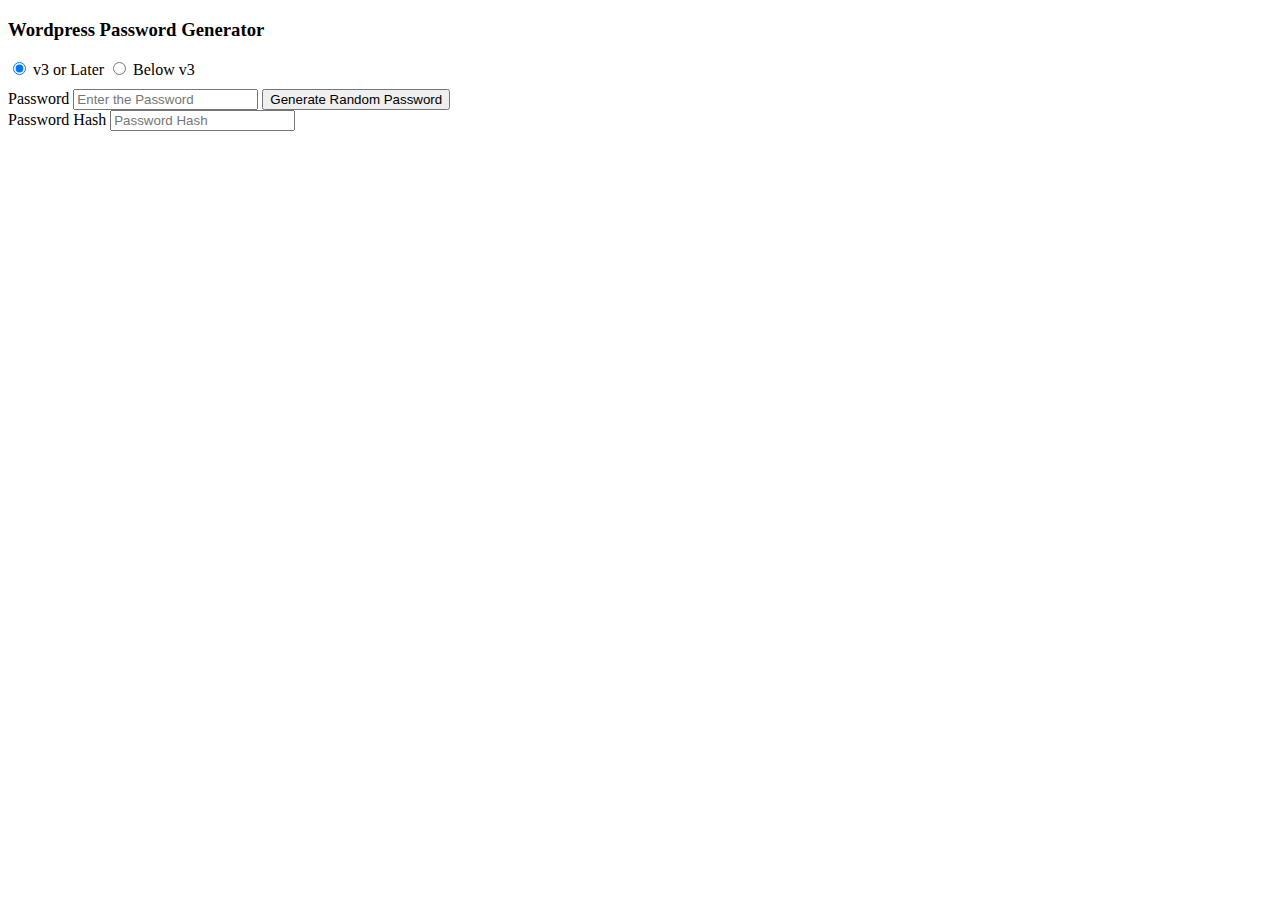
==== wordpress.html @ 223a2c2a "Added Landing Page" ====
<!-- Theme URL: https://codepen.io/aaroniker/pen/qLvXKy -->
<!DOCTYPE html>
<html lang="en">
	<head>
		<meta charset="UTF-8">
		<title>Wordpress Password Hash Generator</title>
		<link rel="stylesheet" href="styles.css">
		<link href="https://fonts.googleapis.com/css?family=Encode+Sans:400,500,600,700" rel="stylesheet">
		<link rel="apple-touch-icon" sizes="57x57" href="favicon/apple-icon-57x57.png">
		<link rel="apple-touch-icon" sizes="60x60" href="favicon/apple-icon-60x60.png">
		<link rel="apple-touch-icon" sizes="72x72" href="favicon/apple-icon-72x72.png">
		<link rel="apple-touch-icon" sizes="76x76" href="favicon/apple-icon-76x76.png">
		<link rel="apple-touch-icon" sizes="114x114" href="favicon/apple-icon-114x114.png">
		<link rel="apple-touch-icon" sizes="120x120" href="favicon/apple-icon-120x120.png">
		<link rel="apple-touch-icon" sizes="144x144" href="favicon/apple-icon-144x144.png">
		<link rel="apple-touch-icon" sizes="152x152" href="favicon/apple-icon-152x152.png">
		<link rel="apple-touch-icon" sizes="180x180" href="favicon/apple-icon-180x180.png">
		<link rel="icon" type="image/png" sizes="192x192"  href="favicon/android-icon-192x192.png">
		<link rel="icon" type="image/png" sizes="32x32" href="favicon/favicon-32x32.png">
		<link rel="icon" type="image/png" sizes="96x96" href="favicon/favicon-96x96.png">
		<link rel="icon" type="image/png" sizes="16x16" href="favicon/favicon-16x16.png">
		<link rel="manifest" href="favicon/manifest.json">
		<meta name="msapplication-TileColor" content="#ffffff">
		<meta name="msapplication-TileImage" content="favicon/ms-icon-144x144.png">
		<meta name="theme-color" content="#ffffff">
	</head>

	<body>
		<div class="container" id="app">
		    <div class="col">
		        <div class="box">
		            <h3>Wordpress Password Generator</h3>
		            <div>
		            	<div class="demo-toggle">
							<label class="radio">
								<input type="radio" name="r" value="1" checked="">
								<span>v3 or Later</span>
							</label>
							<label class="radio">
								<input type="radio" name="r" value="2">
								<span>Below v3</span>
							</label>
						</div>

		                <div class="form-element">
		                    <label>Password</label>
		                    <input class="form-field" type="text" id="password" placeholder="Enter the Password">
		                    <button class="btn" style="margin-top: 10px;" onclick="generateRandomPassword()">Generate Random Password</button>
		                </div>

		                <div class="form-element">
		                    <label>Password Hash</label>
		                    <input class="form-field" type="text" id="password-hash" value="" placeholder="Password Hash" readonly/>
		                </div>

		            </div>
		        </div>

		    </div>
		</div>

    	<script src="js/php_functions.js"></script>
    	<script src="js/md5.js"></script>
    	<script src="js/hash.js"></script>

		<script>
			function randomPassword(length) {
			    var chars = "abcdefghijklmnopqrstuvwxyz!@#$%^&*()-+<>£€ABCDEFGHIJKLMNOP1234567890éèêëçñøðåēčŭ";
			    var pass = "";
			    for (var x = 0; x < length; x++) {
			        var i = Math.floor(Math.random() * chars.length);
			        pass += chars.charAt(i);
			    }
			    return pass;
			}

			function generateRandomPassword() {
				var randomizedPassword = randomPassword(20);
				document.getElementById('password').value = randomizedPassword;
				document.getElementById('password-hash').value = HashPassword(randomizedPassword);
			}
		</script>

	</body>
</html>
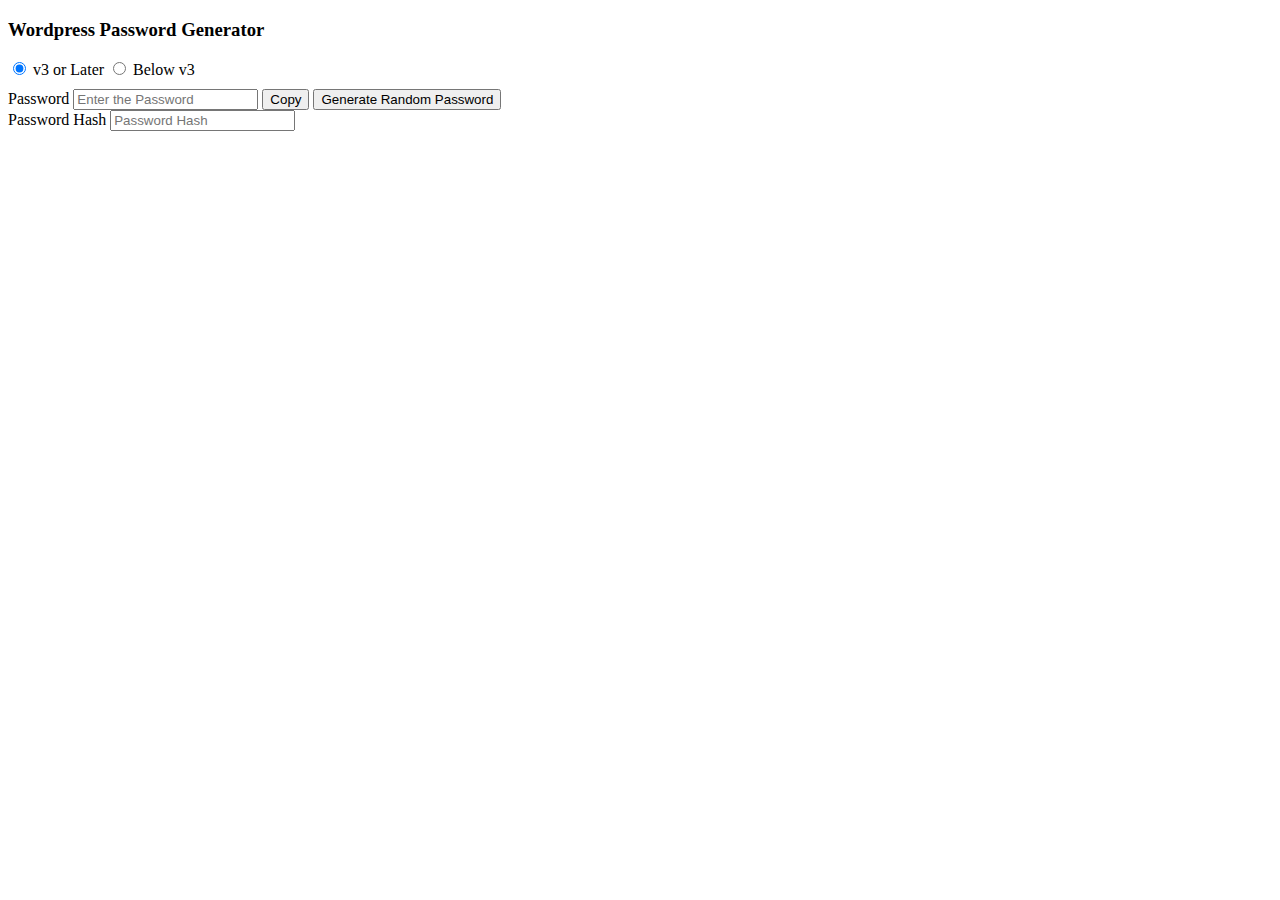
==== commit 6e77a8f9: "Merge branch 'master' into master" ====
--- a/wordpress.html
+++ b/wordpress.html
@@ -45,6 +45,7 @@
 		                <div class="form-element">
 		                    <label>Password</label>
 		                    <input class="form-field" type="text" id="password" placeholder="Enter the Password">
+		                     <button class="btn" data-clipboard-action="copy" data-clipboard-target="#password">Copy</button>
 		                    <button class="btn" style="margin-top: 10px;" onclick="generateRandomPassword()">Generate Random Password</button>
 		                </div>
 
@@ -80,6 +81,12 @@
 				document.getElementById('password-hash').value = HashPassword(randomizedPassword);
 			}
 		</script>
+		<script src="js/clipboard.min.js"></script>
+
+    <!-- 3. Instantiate clipboard -->
+    	<script>
+    		var clipboard = new ClipboardJS('.btn');
+		</script>
 
 	</body>
 </html>
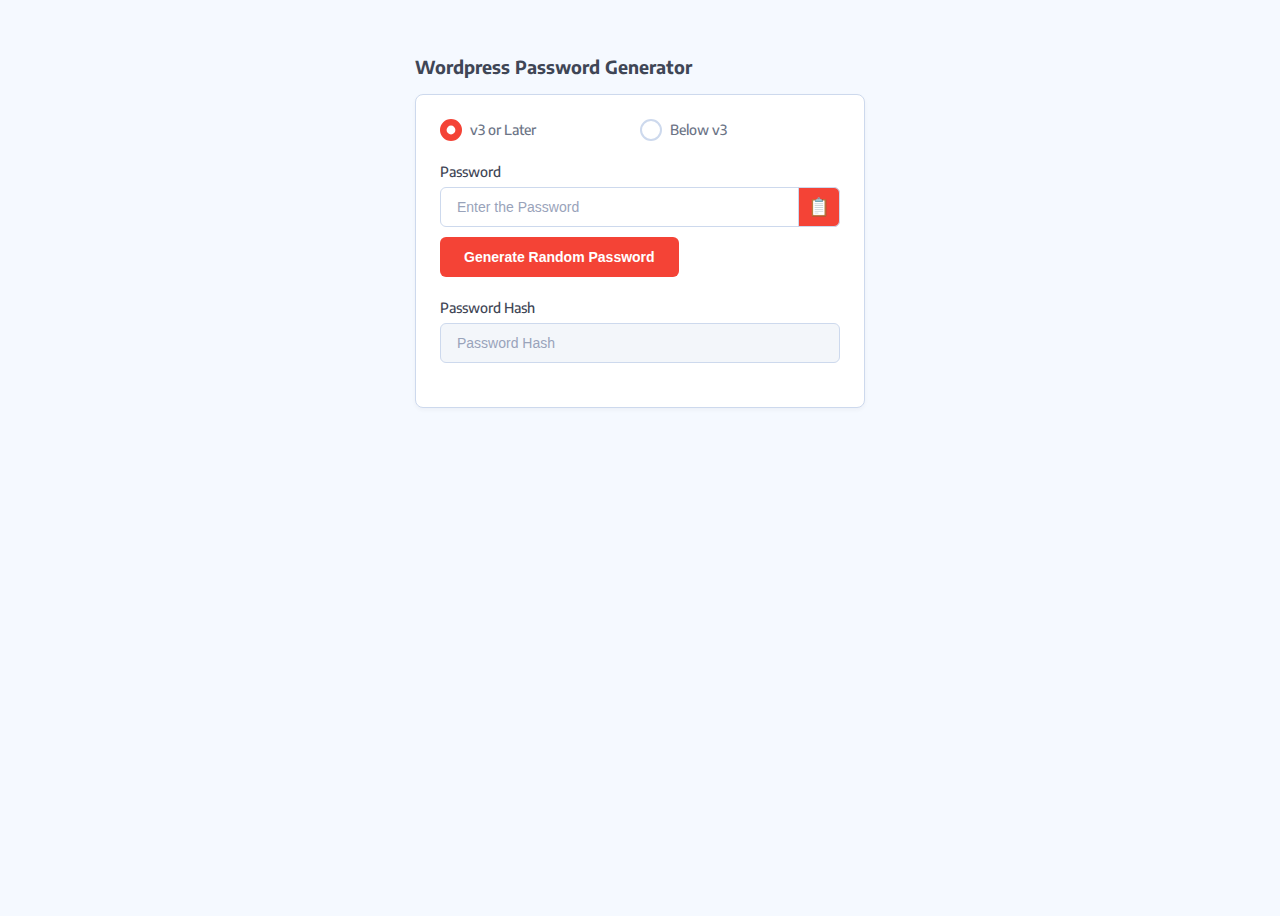
==== commit 23981148: "improve the copy button" ====
--- a/wordpress.html
+++ b/wordpress.html
@@ -43,10 +43,14 @@
 						</div>
 
 		                <div class="form-element">
-		                    <label>Password</label>
-		                    <input class="form-field" type="text" id="password" placeholder="Enter the Password">
-		                     <button class="btn" data-clipboard-action="copy" data-clipboard-target="#password">Copy</button>
-		                    <button class="btn" style="margin-top: 10px;" onclick="generateRandomPassword()">Generate Random Password</button>
+                        <label>Password</label>
+                        <div class="form-field-wrapper">
+                          <input class="form-field" type="text" id="password" placeholder="Enter the Password">
+                          <button class="copy-btn" data-clipboard-action="copy" data-clipboard-target="#password" title="Copy to clipboard">📋</button>
+                        </div>
+                        <div class="action-btns">
+                          <button class="btn" onclick="generateRandomPassword()">Generate Random Password</button>
+                        </div>
 		                </div>
 
 		                <div class="form-element">
@@ -85,7 +89,7 @@
 
     <!-- 3. Instantiate clipboard -->
     	<script>
-    		var clipboard = new ClipboardJS('.btn');
+    		var clipboard = new ClipboardJS('.copy-btn');
 		</script>
 
 	</body>
--- a/styles.css
+++ b/styles.css
@@ -0,0 +1,662 @@
+:root {
+  --primary-1: #f44336;
+  --primary-2: #1e88e5;
+  --primary-3: #fdd835;
+  --border: #cdd9ed;
+  --border-hover: #99a3ba;
+  --text-color: #6c7486;
+  --text-color-headline: #3f4656;
+  --shadow: rgba(22, 30, 50, 0.04);
+}
+body {
+  font-family: 'Encode Sans';
+  font-size: 16px;
+  line-height: 22px;
+  color: var(--text-color);
+  background: #f5f9ff;
+}
+.form-field {
+  --color: var(--primary-1);
+  outline: none;
+  display: block;
+  width: 100%;
+  -webkit-appearance: none;
+  background: #fff;
+  border: 1px solid var(--border);
+  padding: 8px 16px;
+  line-height: 22px;
+  font-size: 14px;
+  font-weight: 500;
+  color: var(--text-color);
+  border-radius: 6px;
+  transition: border 0.3s ease;
+}
+.form-field::placeholder {
+  color: var(--border-hover);
+}
+.form-field:focus {
+  outline: none;
+  border-color: var(--color);
+}
+.form-element .form-field-wrapper {
+  position: relative;
+}
+.form-field-wrapper .copy-btn {
+  --color: var(--primary-1);
+  --text: #fff;
+  color: var(--text);
+  position: absolute;
+  top: 0;
+  right: 0;
+  height: 100%;
+  outline: none;
+  -webkit-appearance: none;
+  border: 1px solid var(--border);
+  border-radius: 0 6px 6px 0;
+  background: var(--color);
+  cursor: pointer;
+  font-size: 1.1em;
+  padding: 0 0.5em;
+}
+.copy-btn:hover {
+  opacity: 0.85;
+}
+.form-element {
+  margin-bottom: 20px;
+}
+.form-element .action-btns {
+  padding-top: 10px;
+}
+.form-element label {
+  display: block;
+  margin-bottom: 4px;
+  font-size: 14px;
+  color: var(--text-color-headline);
+  font-weight: 500;
+}
+.iconList {
+  margin: 0;
+  padding: 0;
+  list-style: none;
+}
+.iconList li {
+  --color: var(--primary-1);
+  margin: 0 0 20px 0;
+  border: 1px solid var(--border);
+  border-radius: 6px;
+  padding: 12px;
+}
+.iconList li:last-child {
+  margin-bottom: 0;
+}
+.iconList li a {
+  display: flex;
+  align-items: center;
+  position: relative;
+  text-decoration: none;
+}
+.iconList li a .icon {
+  width: 44px;
+  height: 44px;
+  position: relative;
+  margin-right: 12px;
+}
+.iconList li a .icon:before {
+  content: '';
+  top: 0;
+  left: 0;
+  right: 0;
+  bottom: 0;
+  position: absolute;
+  border-radius: 50%;
+  display: block;
+  background: var(--color);
+  opacity: 0.1;
+}
+.iconList li a .icon svg {
+  display: block;
+  position: absolute;
+  left: 50%;
+  top: 50%;
+  width: 20px;
+  height: 20px;
+  fill: var(--color);
+  transform: translate(-50%, -50%);
+}
+.iconList li a .text {
+  color: var(--text-color-headline);
+  font-weight: 600;
+  font-size: 14px;
+}
+.iconList li a .text small {
+  display: block;
+  font-size: 12px;
+  font-weight: 500;
+  opacity: 0.75;
+  color: var(--text-color);
+}
+.iconList li a > svg {
+  position: absolute;
+  display: block;
+  right: 0;
+  top: 50%;
+  transform: translateY(-50%);
+  transition: transform 0.3s ease;
+  fill: var(--border-hover);
+}
+.iconList li a:hover > svg {
+  transform: translateY(-50%) translateX(2px);
+}
+.radioGroup {
+  --color: var(--primary-1);
+  --border-width: 2px;
+  display: flex;
+  font-size: 14px;
+  font-weight: 600;
+}
+.radioGroup label {
+  cursor: pointer;
+}
+.radioGroup label input {
+  display: none;
+}
+.radioGroup label input + span {
+  display: block;
+  position: relative;
+  padding: 7px 20px;
+  border: var(--border-width) solid var(--border);
+  transition: background 0.3s ease, border-color 0.3s ease;
+}
+.radioGroup label input:checked + span {
+  z-index: 2;
+  background: var(--color);
+  border-color: var(--color);
+  color: #fff;
+}
+.radioGroup label:hover input + span {
+  z-index: 1;
+  border-color: var(--color);
+}
+.radioGroup label:first-child input + span {
+  border-radius: 6px 0 0 6px;
+}
+.radioGroup label:last-child input + span {
+  border-radius: 0 6px 6px 0;
+}
+.radioGroup label:not(:first-child) {
+  margin-left: calc(var(--border-width) * -1);
+}
+.checkbox, .radio, .switch {
+  --color: var(--primary-1);
+  --border-hover: var(--primary-1);
+  --border-width: 2px;
+  margin: 0 0 12px 0;
+  display: table;
+  cursor: pointer;
+}
+.checkbox.inline, .radio.inline, .switch.inline {
+  margin: 0 12px 0 0;
+  display: inline-block;
+}
+.checkbox input, .radio input, .switch input {
+  display: none;
+}
+.checkbox input + span, .radio input + span, .switch input + span {
+  color: var(--text-color);
+  height: 22px;
+  font-size: 14px;
+  font-weight: 500;
+  position: relative;
+  display: block;
+}
+.checkbox input + span:before, .radio input + span:before, .switch input + span:before, .checkbox input + span:after, .radio input + span:after, .switch input + span:after {
+  content: '';
+  display: block;
+  left: 0;
+  top: 0;
+  position: absolute;
+}
+.checkbox input + span:before, .radio input + span:before, .switch input + span:before {
+  height: 22px;
+  border: var(--border-width) solid var(--border);
+  background: #fff;
+  transition: background 0.3s ease, border-color 0.3s ease;
+}
+.checkbox input + span:after, .radio input + span:after, .switch input + span:after {
+  transition: transform 0.3s ease, opacity 0.2s ease, background 0.2s ease;
+}
+.checkbox input:checked + span:before, .radio input:checked + span:before, .switch input:checked + span:before {
+  background: var(--color);
+  border-color: var(--color);
+}
+.checkbox input:checked + span:after, .radio input:checked + span:after, .switch input:checked + span:after {
+  transition: opacity 0.3s ease, background 0.3s ease, transform 0.6s cubic-bezier(0.175, 0.88, 0.32, 1.2);
+}
+.checkbox:hover input:not(:checked) + span:before, .radio:hover input:not(:checked) + span:before, .switch:hover input:not(:checked) + span:before {
+  border-color: var(--border-hover);
+}
+.checkbox input + span, .radio input + span {
+  padding-left: 22px;
+}
+.checkbox input + span:not(:empty), .radio input + span:not(:empty) {
+  padding-left: 30px;
+}
+.checkbox input + span:before, .radio input + span:before {
+  width: 22px;
+}
+.checkbox input + span:after, .radio input + span:after {
+  opacity: 0;
+}
+.checkbox input:checked + span:after, .radio input:checked + span:after {
+  opacity: 1;
+}
+.checkbox input + span:before {
+  border-radius: 6px;
+}
+.checkbox input + span:after {
+  width: 5px;
+  height: 9px;
+  border: 2px solid #fff;
+  border-top: 0;
+  border-left: 0;
+  left: 8px;
+  top: 5px;
+  transform: rotate(20deg);
+}
+.checkbox input:checked + span:after {
+  transform: rotate(43deg) translate(1px, 0);
+}
+.radio input + span:before, .radio input + span:after {
+  border-radius: 50%;
+}
+.radio input + span:after {
+  width: 22px;
+  height: 22px;
+  background: #fff;
+  opacity: 0;
+  transform: scale(0.6);
+}
+.radio input:checked + span:after {
+  background: #fff;
+  transform: scale(0.4);
+}
+.switch input + span {
+  padding-left: 38px;
+}
+.switch input + span:not(:empty) {
+  padding-left: 46px;
+}
+.switch input + span:before {
+  width: 38px;
+  border-radius: 11px;
+}
+.switch input + span:after {
+  left: 4px;
+  top: 4px;
+  border-radius: 50%;
+  width: 14px;
+  height: 14px;
+  background: var(--border);
+}
+.switch input:checked + span:after {
+  background: #fff;
+  transform: translateX(16px) scale(0.9);
+}
+.switch:hover input:not(:checked) + span:after {
+  background: var(--border-hover);
+}
+.btn {
+  --color: var(--primary-1);
+  --text: #fff;
+  display: inline-block;
+  text-align: center;
+  vertical-align: middle;
+  touch-action: manipulation;
+  position: relative;
+  white-space: nowrap;
+  border: none;
+  color: var(--text);
+  padding: 9px 24px;
+  font-size: 14px;
+  line-height: 22px;
+  font-weight: 600;
+  background: var(--color);
+  border-radius: 6px;
+  text-decoration: none;
+  transition: all 0.3s ease;
+}
+.btn:link, .btn:active, .btn:visited, .btn:focus {
+  color: var(--text);
+}
+.btn svg {
+  position: relative;
+  left: -4px;
+  width: 18px;
+  height: 18px;
+  display: inline-block;
+  vertical-align: top;
+  font-weight: normal;
+  margin: 2px 0;
+  fill: var(--text);
+}
+.btn svg.right {
+  left: auto;
+  right: -4px;
+}
+.btn.icon {
+  padding: 9px;
+}
+.btn.icon svg {
+  left: auto;
+  right: auto;
+  display: block;
+  margin: 2px;
+}
+.btn.sm {
+  font-size: 14px;
+  border-radius: 6px;
+  padding: 6px 16px;
+}
+.btn.sm.icon {
+  padding: 6px;
+}
+.btn.sm.icon svg {
+  margin: 3px;
+}
+.btn.sm svg {
+  width: 16px;
+  height: 16px;
+  margin: 3px 0;
+}
+.btn.border {
+  --text: var(--color);
+  background: none;
+}
+.btn.border:before {
+  content: '';
+  left: 0;
+  right: 0;
+  top: 0;
+  bottom: 0;
+  position: absolute;
+  z-index: 0;
+  border-radius: inherit;
+  transition: border-color 0.3s ease;
+  border: 1px solid var(--color);
+}
+h3 {
+  font-family: 'Encode Sans';
+  font-weight: 700;
+  font-size: 18px;
+  color: var(--text-color-headline);
+  margin: 0 0 16px 0;
+}
+.container {
+  padding: 24px 0;
+  margin: 0 auto;
+}
+@media (min-width: 720px) {
+  .container {
+    padding: 32px 0;
+    max-width: 720px;
+    display: grid;
+    grid-gap: 20px;
+    grid-auto-rows: min-content;
+    grid-template-columns: repeat(1, 1fr);
+  }
+}
+@media (min-width: 1140px) {
+  .container {
+    padding: 48px 0;
+    max-width: 1100px;
+    display: grid;
+    grid-gap: 40px;
+    grid-auto-rows: min-content;
+    grid-template-columns: repeat(1, 1fr);
+  }
+}
+@media (min-width: 720px) {
+  .container .col {
+    display: flex;
+    align-content: space-between;
+    flex-wrap: wrap;
+  }
+  .container .col .box {
+    flex: 0 0 100%;
+  }
+}
+.container h3 {
+  display: flex;
+  justify-content: space-between;
+  align-items: center;
+  height: 22px;
+}
+.container h3 small {
+  color: var(--border-hover);
+  font-size: 12px;
+  font-weight: 600;
+  display: flex;
+  align-items: center;
+}
+.container h3 small span {
+  display: block;
+  background: var(--primary-1);
+  color: #fff;
+  text-transform: uppercase;
+  font-style: normal;
+  font-size: 10px;
+  font-weight: 700;
+  line-height: 18px;
+  border-radius: 9px;
+  padding: 0 8px;
+  margin: 0 4px 0 0;
+}
+.container .box {
+  max-width: 450px;
+  margin: 0 auto;
+}
+.container .box > div {
+  padding: 24px;
+  background: #fff;
+  border-radius: 8px;
+  box-shadow: 0 2px 4px var(--shadow);
+  border: 1px solid var(--border);
+  margin: 0 0 40px 0;
+}
+.container .box > div .demo-toggle {
+  display: flex;
+  flex-wrap: wrap;
+  margin: 0 0 20px 0;
+}
+.container .box > div .demo-toggle:last-child {
+  margin-bottom: 0;
+}
+.container .box > div .demo-toggle label {
+  flex: 0 0 50%;
+  display: block;
+  margin: 0;
+}
+.container .box > div .demo-button {
+  margin-bottom: 20px;
+}
+.container .box > div .demo-button:last-child {
+  margin-bottom: 0;
+}
+.container .box > div .demo-button .btn {
+  margin: 0 8px 0 0;
+}
+.container .box > div .demo-button .btn:last-child {
+  margin-right: 0;
+}
+.container .box > div .demo-color {
+  display: flex;
+  align-items: center;
+  justify-content: space-between;
+  margin: 0 0 20px 0;
+  position: relative;
+}
+.container .box > div .demo-color:last-child {
+  margin-bottom: 0;
+}
+.container .box > div .demo-color .preview {
+  display: flex;
+  align-items: center;
+}
+.container .box > div .demo-color .preview > span {
+  --background: #000;
+  display: block;
+  width: 46px;
+  height: 46px;
+  flex-basis: 46px;
+  border-radius: 12px;
+  margin: 0 20px 0 0;
+  background: var(--background);
+}
+.container .box > div .demo-color .preview .edit strong {
+  font-weight: 600;
+  color: var(--text-color-headline);
+}
+.container .box > div .demo-color .preview .edit .input {
+  display: flex;
+}
+.container .box > div .demo-color .preview .edit .input input {
+  line-height: 22px;
+  padding: 0;
+  display: block;
+  border: 0;
+  background: none;
+}
+.container .box > div .demo-color .examples {
+  position: relative;
+}
+.container .box > div .demo-color .examples span {
+  cursor: pointer;
+  width: 18px;
+  height: 18px;
+  display: block;
+  z-index: 2;
+  position: relative;
+  transition: transform 0.3s ease, background 0.2s ease;
+}
+.container .box > div .demo-color .examples span i, .container .box > div .demo-color .examples span i:before {
+  width: 8px;
+  height: 8px;
+  background: var(--border);
+  display: block;
+  position: absolute;
+  border-radius: 2px;
+  transition: border-radius 0.2s ease, background 0.2s ease;
+}
+.container .box > div .demo-color .examples span i:before {
+  content: '';
+}
+.container .box > div .demo-color .examples span i:first-child {
+  left: 0;
+  top: 0;
+}
+.container .box > div .demo-color .examples span i:first-child:before {
+  top: 0;
+  left: 10px;
+}
+.container .box > div .demo-color .examples span i:last-child {
+  left: 0;
+  bottom: 0;
+}
+.container .box > div .demo-color .examples span i:last-child:before {
+  bottom: 0;
+  left: 10px;
+}
+.container .box > div .demo-color .examples div {
+  opacity: 0;
+  visibility: hidden;
+  position: absolute;
+  transform: scaleY(0.8);
+  transform-origin: 50% 0;
+  background: #fff;
+  z-index: 1;
+  border-radius: 8px;
+  box-shadow: 0 2px 4px var(--shadow);
+  border: 1px solid var(--border);
+  padding: 34px 8px 8px 8px;
+  top: -8px;
+  right: -8px;
+  width: 80px;
+  transition: opacity 0.2s ease, visibility 0.2s ease, transform 0.3s cubic-bezier(0.4, 0.6, 0.5, 1.2);
+}
+.container .box > div .demo-color .examples div ul {
+  list-style: none;
+  display: grid;
+  grid-gap: 6px;
+  grid-template-columns: repeat(3, 1fr);
+  margin: 0 0 6px 0;
+  padding: 0 0 6px 0;
+  border-bottom: 1px solid var(--border);
+}
+.container .box > div .demo-color .examples div ul:last-child {
+  margin-bottom: 0;
+  padding-bottom: 0;
+  border-bottom: 0;
+}
+.container .box > div .demo-color .examples div ul li {
+  --color: #000;
+  width: 100%;
+  padding-bottom: 100%;
+  border-radius: 4px;
+  cursor: pointer;
+  background: var(--color);
+  transition: transform 0.3s cubic-bezier(0.4, 0.6, 0.5, 1.2);
+}
+.container .box > div .demo-color .examples div ul li:hover {
+  transform: scale(0.9);
+}
+.container .box > div .demo-color .examples.open {
+  z-index: 3;
+}
+.container .box > div .demo-color .examples.open span {
+  background: var(--border);
+  transform: rotate(45deg) scale(0.8);
+}
+.container .box > div .demo-color .examples.open span i, .container .box > div .demo-color .examples.open span i:before {
+  border-radius: 0;
+  background: #fff;
+}
+.container .box > div .demo-color .examples.open div {
+  opacity: 1;
+  visibility: visible;
+  transform: scaleY(1);
+}
+html {
+  box-sizing: border-box;
+  -webkit-font-smoothing: antialiased;
+}
+* {
+  box-sizing: inherit;
+}
+*:before, *:after {
+  box-sizing: inherit;
+}
+body {
+  min-height: 100vh;
+}
+body .dribbble {
+  position: fixed;
+  display: block;
+  right: 20px;
+  bottom: 20px;
+  opacity: 0.5;
+  transition: all 0.4s ease;
+}
+body .dribbble:hover {
+  opacity: 1;
+}
+body .dribbble img {
+  display: block;
+  height: 36px;
+}
+input:-moz-read-only { /* For Firefox */
+  background-color: #f3f6fa;
+}
+
+input:read-only {
+  background-color: #f3f6fa;
+}
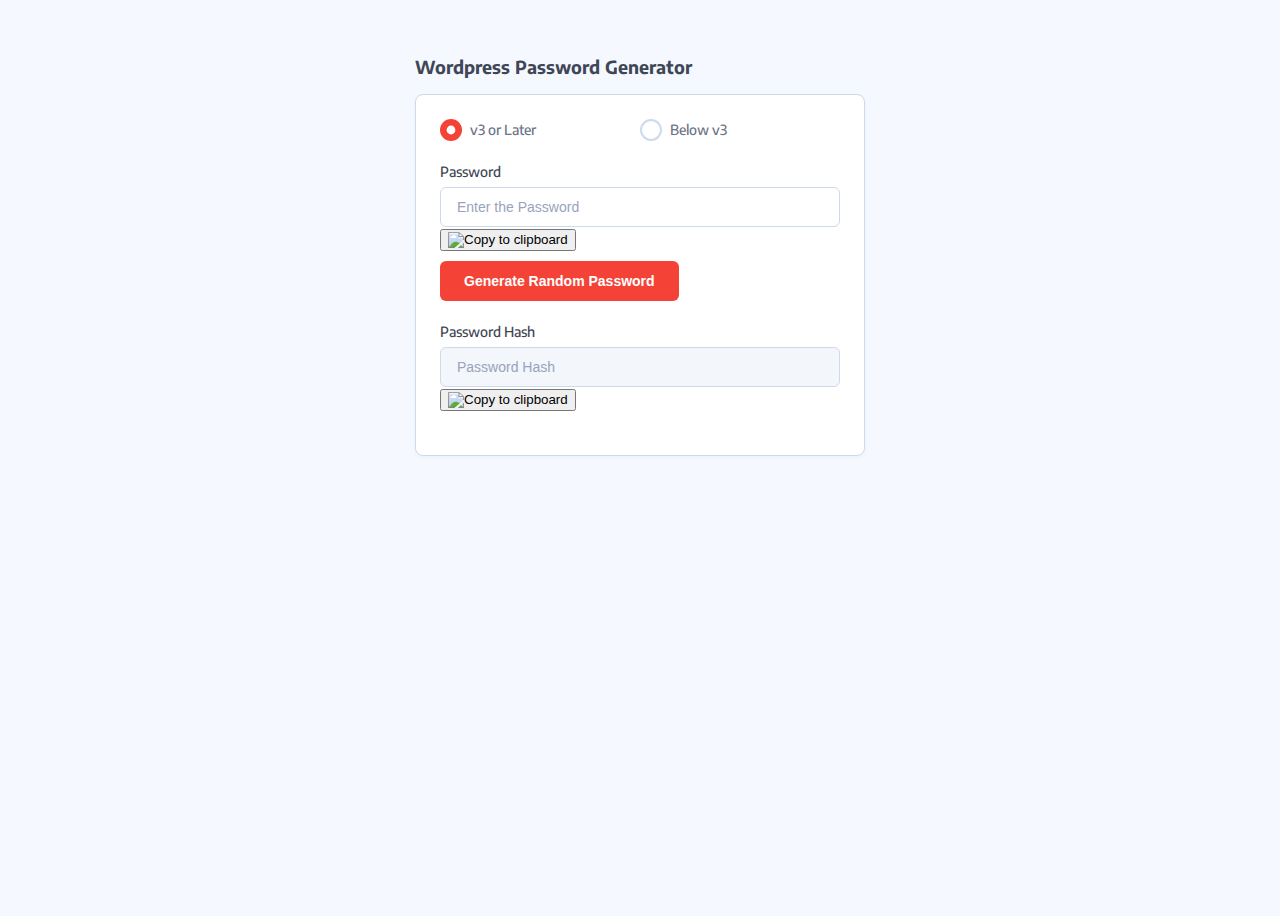
==== commit 80c3c462: "Merge branch 'master' into master" ====
--- a/wordpress.html
+++ b/wordpress.html
@@ -23,74 +23,88 @@
 		<meta name="msapplication-TileColor" content="#ffffff">
 		<meta name="msapplication-TileImage" content="favicon/ms-icon-144x144.png">
 		<meta name="theme-color" content="#ffffff">
+		<meta name="viewport" content="width=device-width, initial-scale=1">
 	</head>
 
-	<body>
-		<div class="container" id="app">
-		    <div class="col">
-		        <div class="box">
-		            <h3>Wordpress Password Generator</h3>
-		            <div>
-		            	<div class="demo-toggle">
-							<label class="radio">
-								<input type="radio" name="r" value="1" checked="">
-								<span>v3 or Later</span>
-							</label>
-							<label class="radio">
-								<input type="radio" name="r" value="2">
-								<span>Below v3</span>
-							</label>
-						</div>
+<body>
+    <div class="container" id="app">
+        <div class="col">
+            <div class="box">
+                <h3>Wordpress Password Generator</h3>
+                <div>
+                    <div class="demo-toggle">
+                        <label class="radio">
+                            <input type="radio" name="r" value="1" checked="">
+                            <span>v3 or Later</span>
+                        </label>
+                        <label class="radio">
+                            <input type="radio" name="r" value="2">
+                            <span>Below v3</span>
+                        </label>
+                    </div>
 
-		                <div class="form-element">
+                    <div class="form-element">
                         <label>Password</label>
-                        <div class="form-field-wrapper">
-                          <input class="form-field" type="text" id="password" placeholder="Enter the Password">
-                          <button class="copy-btn" data-clipboard-action="copy" data-clipboard-target="#password" title="Copy to clipboard">📋</button>
+                        <div class='input-group'>
+                            <input class="form-field" type="text" id="password" placeholder="Enter the Password">
+                            <span class="input-group-button">
+                                <button class="btn-copy" type="button" data-clipboard-action="copy"
+                                    data-clipboard-target="#password">
+                                    <img class="clippy" src="assets/copy_icon.svg" width="15px" alt="Copy to clipboard">
+                                </button>
+                            </span>
                         </div>
-                        <div class="action-btns">
-                          <button class="btn" onclick="generateRandomPassword()">Generate Random Password</button>
+                        <button class="btn" style="margin-top: 10px;" onclick="generateRandomPassword()">
+                            Generate Random Password
+                        </button>
+                    </div>
+
+                    <div class="form-element">
+                        <label>Password Hash</label>
+                        <div class='input-group'>
+                            <input class="form-field" type="text" id="password-hash" value=""
+                                placeholder="Password Hash" readonly />
+                            <span class="input-group-button">
+                                <button class="btn-copy" type="button" data-clipboard-action="copy"
+                                    data-clipboard-target="#password-hash">
+                                    <img class="clippy" src="assets/copy_icon.svg" width="15px" alt="Copy to clipboard">
+                                </button>
+                            </span>
                         </div>
-		                </div>
+                    </div>
+                </div>
+            </div>
+        </div>
 
-		                <div class="form-element">
-		                    <label>Password Hash</label>
-		                    <input class="form-field" type="text" id="password-hash" value="" placeholder="Password Hash" readonly/>
-		                </div>
+        <script src="js/php_functions.js"></script>
+        <script src="js/md5.js"></script>
+        <script src="js/hash.js"></script>
 
-		            </div>
-		        </div>
+        <script>
+            function randomPassword(length) {
+                var chars = "abcdefghijklmnopqrstuvwxyz!@#$%^&*()-+<>£€ABCDEFGHIJKLMNOP1234567890éèêëçñøðåēčŭ";
+                var pass = "";
+                for (var x = 0; x < length; x++) {
+                    var i = Math.floor(Math.random() * chars.length);
+                    pass += chars.charAt(i);
+                }
+                return pass;
+            }
 
-		    </div>
-		</div>
+            function generateRandomPassword() {
+                var randomizedPassword = randomPassword(20);
+                document.getElementById('password').value = randomizedPassword;
+                document.getElementById('password-hash').value = HashPassword(randomizedPassword);
+            }
 
-    	<script src="js/php_functions.js"></script>
-    	<script src="js/md5.js"></script>
-    	<script src="js/hash.js"></script>
+        </script>
+        <script src="js/clipboard.min.js"></script>
 
-		<script>
-			function randomPassword(length) {
-			    var chars = "abcdefghijklmnopqrstuvwxyz!@#$%^&*()-+<>£€ABCDEFGHIJKLMNOP1234567890éèêëçñøðåēčŭ";
-			    var pass = "";
-			    for (var x = 0; x < length; x++) {
-			        var i = Math.floor(Math.random() * chars.length);
-			        pass += chars.charAt(i);
-			    }
-			    return pass;
-			}
+        <!-- 3. Instantiate clipboard -->
+        <script>
+            var clipboard = new ClipboardJS('.btn-copy');
+        </script>
 
-			function generateRandomPassword() {
-				var randomizedPassword = randomPassword(20);
-				document.getElementById('password').value = randomizedPassword;
-				document.getElementById('password-hash').value = HashPassword(randomizedPassword);
-			}
-		</script>
-		<script src="js/clipboard.min.js"></script>
+</body>
 
-    <!-- 3. Instantiate clipboard -->
-    	<script>
-    		var clipboard = new ClipboardJS('.copy-btn');
-		</script>
-
-	</body>
-</html>
+</html>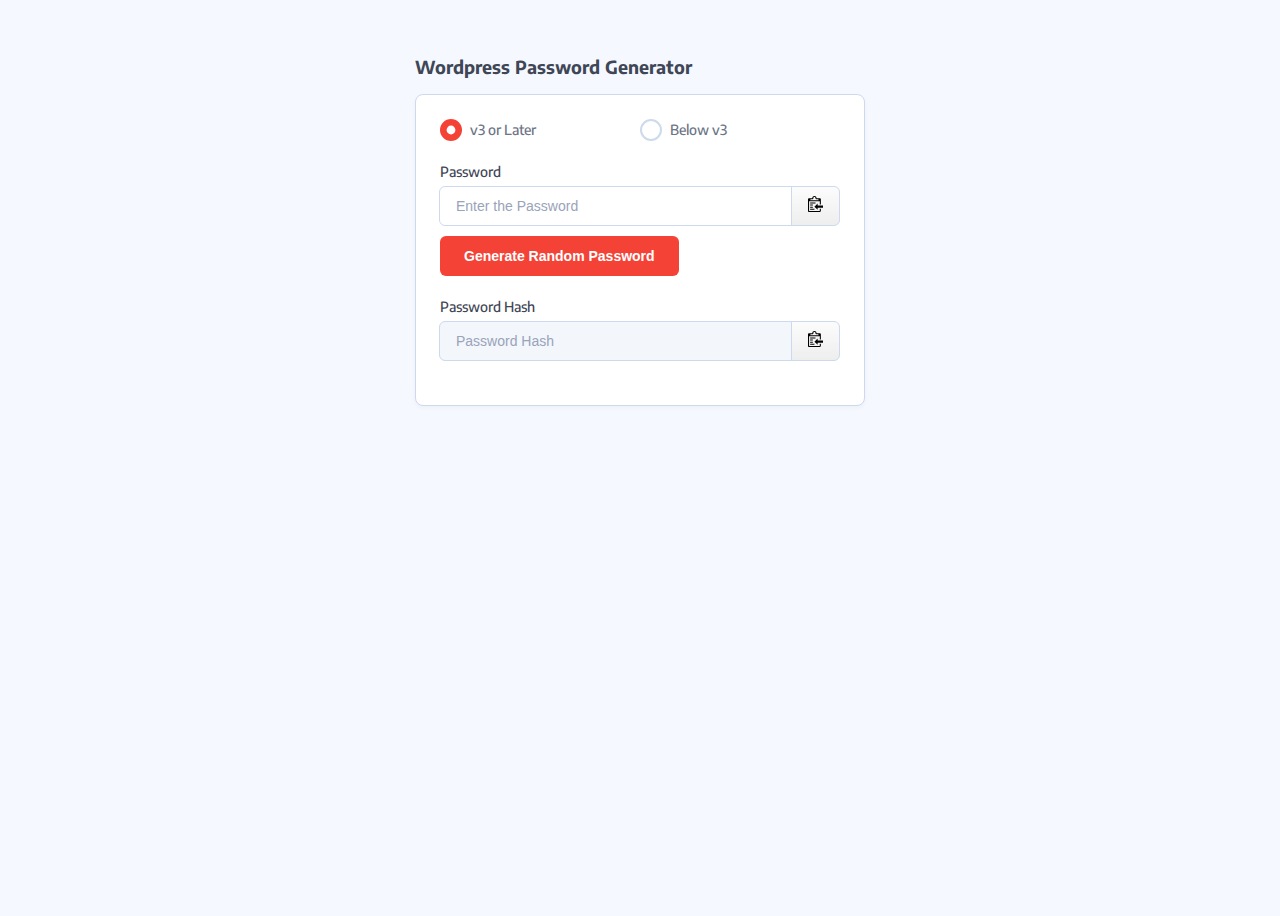
==== commit 85d0b321: "Text is updated when typing" ====
--- a/wordpress.html
+++ b/wordpress.html
@@ -46,7 +46,7 @@
                     <div class="form-element">
                         <label>Password</label>
                         <div class='input-group'>
-                            <input class="form-field" type="text" id="password" placeholder="Enter the Password">
+                            <input class="form-field" type="text" id="password" placeholder="Enter the Password" oninput="updateHash()">
                             <span class="input-group-button">
                                 <button class="btn-copy" type="button" data-clipboard-action="copy"
                                     data-clipboard-target="#password">
@@ -97,6 +97,10 @@
                 document.getElementById('password-hash').value = HashPassword(randomizedPassword);
             }
 
+            function updateHash() {
+                document.getElementById('password-hash').value = HashPassword(document.getElementById('password').value);
+            }
+
         </script>
         <script src="js/clipboard.min.js"></script>
 
--- a/styles.css
+++ b/styles.css
@@ -15,11 +15,57 @@
   color: var(--text-color);
   background: #f5f9ff;
 }
+.clippy {
+  margin-top: -3px;
+  position: relative;
+  top: 3px;
+}
+.input-group-button {
+  width: 1%;
+  vertical-align: middle;
+}
+.input-group-button:last-child .btn-copy {
+  margin-left: -2px;
+}
+.input-group input, .input-group-button {
+  display: table-cell;
+}
+.input-group {
+  display: table;
+}
+.input-group input:first-child, .input-group-button:first-child .btn-copy {
+  border-top-right-radius: 0;
+  border-bottom-right-radius: 0;
+}
+.input-group input {
+  position: relative;
+  width: 100%;
+}
+.btn-copy {
+  position: relative;
+    display: inline-block;
+    padding: 8px 16px;
+    margin-top: -1px;
+    line-height: 22px;
+    color: #333;
+    white-space: nowrap;
+    vertical-align: middle;
+    cursor: pointer;
+    background-color: #eee;
+    background-image: linear-gradient(#fcfcfc,#eee);
+    border: 1px solid var(--border);
+    border-top-right-radius: 6px;
+    border-bottom-right-radius: 6px;
+    -webkit-user-select: none;
+    -moz-user-select: none;
+    -ms-user-select: none;
+    user-select: none;
+    -webkit-appearance: none;
+
+}
 .form-field {
   --color: var(--primary-1);
   outline: none;
-  display: block;
-  width: 100%;
   -webkit-appearance: none;
   background: #fff;
   border: 1px solid var(--border);
@@ -28,8 +74,13 @@
   font-size: 14px;
   font-weight: 500;
   color: var(--text-color);
-  border-radius: 6px;
+  border-radius: 6px 0 0 6px;
   transition: border 0.3s ease;
+  margin: -1px;
+}
+
+img {
+  border: 0;
 }
 .form-field::placeholder {
   color: var(--border-hover);
@@ -38,34 +89,8 @@
   outline: none;
   border-color: var(--color);
 }
-.form-element .form-field-wrapper {
-  position: relative;
-}
-.form-field-wrapper .copy-btn {
-  --color: var(--primary-1);
-  --text: #fff;
-  color: var(--text);
-  position: absolute;
-  top: 0;
-  right: 0;
-  height: 100%;
-  outline: none;
-  -webkit-appearance: none;
-  border: 1px solid var(--border);
-  border-radius: 0 6px 6px 0;
-  background: var(--color);
-  cursor: pointer;
-  font-size: 1.1em;
-  padding: 0 0.5em;
-}
-.copy-btn:hover {
-  opacity: 0.85;
-}
 .form-element {
   margin-bottom: 20px;
-}
-.form-element .action-btns {
-  padding-top: 10px;
 }
 .form-element label {
   display: block;
@@ -659,4 +684,4 @@
 
 input:read-only {
   background-color: #f3f6fa;
-}
+}